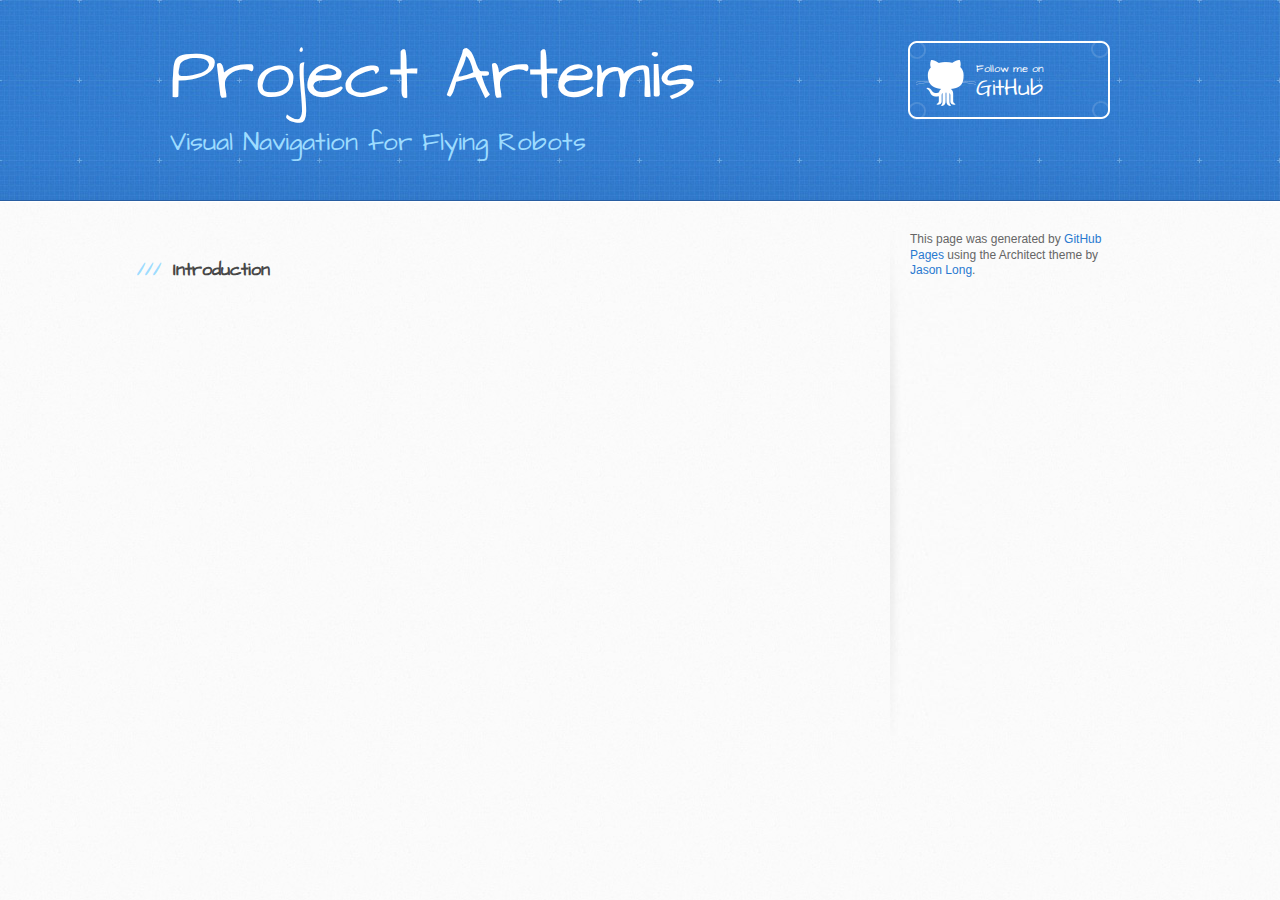
==== index.html @ 9c4ae9bb "Replace master branch with page content via GitHub" ====
<!DOCTYPE html>
<html>
  <head>
    <meta charset='utf-8'>
    <meta http-equiv="X-UA-Compatible" content="chrome=1">
    <meta name="viewport" content="width=device-width, initial-scale=1, maximum-scale=1">
    <link href='https://fonts.googleapis.com/css?family=Architects+Daughter' rel='stylesheet' type='text/css'>
    <link rel="stylesheet" type="text/css" href="stylesheets/stylesheet.css" media="screen">
    <link rel="stylesheet" type="text/css" href="stylesheets/github-light.css" media="screen">
    <link rel="stylesheet" type="text/css" href="stylesheets/print.css" media="print">

    <!--[if lt IE 9]>
    <script src="//html5shiv.googlecode.com/svn/trunk/html5.js"></script>
    <![endif]-->

    <title>Project Artemis by ProjectArtemis</title>
  </head>

  <body>
    <header>
      <div class="inner">
        <h1>Project Artemis</h1>
        <h2>Visual Navigation for Flying Robots</h2>
        <a href="https://github.com/ProjectArtemis" class="button"><small>Follow me on</small> GitHub</a>
      </div>
    </header>

    <div id="content-wrapper">
      <div class="inner clearfix">
        <section id="main-content">
          <h3>
<a id="introduction" class="anchor" href="#introduction" aria-hidden="true"><span class="octicon octicon-link"></span></a>Introduction</h3>
        </section>

        <aside id="sidebar">


          <p>This page was generated by <a href="https://pages.github.com">GitHub Pages</a> using the Architect theme by <a href="https://twitter.com/jasonlong">Jason Long</a>.</p>
        </aside>
      </div>
    </div>

  
  </body>
</html>
---- stylesheets/stylesheet.css ----
/*! normalize.css v3.0.2 | MIT License | git.io/normalize */

/**
 * 1. Set default font family to sans-serif.
 * 2. Prevent iOS text size adjust after orientation change, without disabling
 *    user zoom.
 */

html {
  font-family: sans-serif; /* 1 */
  -webkit-text-size-adjust: 100%; /* 2 */
  -ms-text-size-adjust: 100%; /* 2 */
}

/**
 * Remove default margin.
 */

body {
  margin: 0;
}

/* HTML5 display definitions
   ========================================================================== */

/**
 * Correct `block` display not defined for any HTML5 element in IE 8/9.
 * Correct `block` display not defined for `details` or `summary` in IE 10/11
 * and Firefox.
 * Correct `block` display not defined for `main` in IE 11.
 */

article,
aside,
details,
figcaption,
figure,
footer,
header,
hgroup,
main,
menu,
nav,
section,
summary {
  display: block;
}

/**
 * 1. Correct `inline-block` display not defined in IE 8/9.
 * 2. Normalize vertical alignment of `progress` in Chrome, Firefox, and Opera.
 */

audio,
canvas,
progress,
video {
  display: inline-block; /* 1 */
  vertical-align: baseline; /* 2 */
}

/**
 * Prevent modern browsers from displaying `audio` without controls.
 * Remove excess height in iOS 5 devices.
 */

audio:not([controls]) {
  display: none;
  height: 0;
}

/**
 * Address `[hidden]` styling not present in IE 8/9/10.
 * Hide the `template` element in IE 8/9/11, Safari, and Firefox < 22.
 */

[hidden],
template {
  display: none;
}

/* Links
   ========================================================================== */

/**
 * Remove the gray background color from active links in IE 10.
 */

a {
  background-color: transparent;
}

/**
 * Improve readability when focused and also mouse hovered in all browsers.
 */

a:active,
a:hover {
  outline: 0;
}

/* Text-level semantics
   ========================================================================== */

/**
 * Address styling not present in IE 8/9/10/11, Safari, and Chrome.
 */

abbr[title] {
  border-bottom: 1px dotted;
}

/**
 * Address style set to `bolder` in Firefox 4+, Safari, and Chrome.
 */

b,
strong {
  font-weight: bold;
}

/**
 * Address styling not present in Safari and Chrome.
 */

dfn {
  font-style: italic;
}

/**
 * Address variable `h1` font-size and margin within `section` and `article`
 * contexts in Firefox 4+, Safari, and Chrome.
 */

h1 {
  margin: 0.67em 0;
  font-size: 2em;
}

/**
 * Address styling not present in IE 8/9.
 */

mark {
  color: #000;
  background: #ff0;
}

/**
 * Address inconsistent and variable font size in all browsers.
 */

small {
  font-size: 80%;
}

/**
 * Prevent `sub` and `sup` affecting `line-height` in all browsers.
 */

sub,
sup {
  position: relative;
  font-size: 75%;
  line-height: 0;
  vertical-align: baseline;
}

sup {
  top: -0.5em;
}

sub {
  bottom: -0.25em;
}

/* Embedded content
   ========================================================================== */

/**
 * Remove border when inside `a` element in IE 8/9/10.
 */

img {
  border: 0;
}

/**
 * Correct overflow not hidden in IE 9/10/11.
 */

svg:not(:root) {
  overflow: hidden;
}

/* Grouping content
   ========================================================================== */

/**
 * Address margin not present in IE 8/9 and Safari.
 */

figure {
  margin: 1em 40px;
}

/**
 * Address differences between Firefox and other browsers.
 */

hr {
  height: 0;
  -moz-box-sizing: content-box;
  box-sizing: content-box;
}

/**
 * Contain overflow in all browsers.
 */

pre {
  overflow: auto;
}

/**
 * Address odd `em`-unit font size rendering in all browsers.
 */

code,
kbd,
pre,
samp {
  font-family: monospace, monospace;
  font-size: 1em;
}

/* Forms
   ========================================================================== */

/**
 * Known limitation: by default, Chrome and Safari on OS X allow very limited
 * styling of `select`, unless a `border` property is set.
 */

/**
 * 1. Correct color not being inherited.
 *    Known issue: affects color of disabled elements.
 * 2. Correct font properties not being inherited.
 * 3. Address margins set differently in Firefox 4+, Safari, and Chrome.
 */

button,
input,
optgroup,
select,
textarea {
  margin: 0; /* 3 */
  font: inherit; /* 2 */
  color: inherit; /* 1 */
}

/**
 * Address `overflow` set to `hidden` in IE 8/9/10/11.
 */

button {
  overflow: visible;
}

/**
 * Address inconsistent `text-transform` inheritance for `button` and `select`.
 * All other form control elements do not inherit `text-transform` values.
 * Correct `button` style inheritance in Firefox, IE 8/9/10/11, and Opera.
 * Correct `select` style inheritance in Firefox.
 */

button,
select {
  text-transform: none;
}

/**
 * 1. Avoid the WebKit bug in Android 4.0.* where (2) destroys native `audio`
 *    and `video` controls.
 * 2. Correct inability to style clickable `input` types in iOS.
 * 3. Improve usability and consistency of cursor style between image-type
 *    `input` and others.
 */

button,
html input[type="button"], /* 1 */
input[type="reset"],
input[type="submit"] {
  -webkit-appearance: button; /* 2 */
  cursor: pointer; /* 3 */
}

/**
 * Re-set default cursor for disabled elements.
 */

button[disabled],
html input[disabled] {
  cursor: default;
}

/**
 * Remove inner padding and border in Firefox 4+.
 */

button::-moz-focus-inner,
input::-moz-focus-inner {
  padding: 0;
  border: 0;
}

/**
 * Address Firefox 4+ setting `line-height` on `input` using `!important` in
 * the UA stylesheet.
 */

input {
  line-height: normal;
}

/**
 * It's recommended that you don't attempt to style these elements.
 * Firefox's implementation doesn't respect box-sizing, padding, or width.
 *
 * 1. Address box sizing set to `content-box` in IE 8/9/10.
 * 2. Remove excess padding in IE 8/9/10.
 */

input[type="checkbox"],
input[type="radio"] {
  box-sizing: border-box; /* 1 */
  padding: 0; /* 2 */
}

/**
 * Fix the cursor style for Chrome's increment/decrement buttons. For certain
 * `font-size` values of the `input`, it causes the cursor style of the
 * decrement button to change from `default` to `text`.
 */

input[type="number"]::-webkit-inner-spin-button,
input[type="number"]::-webkit-outer-spin-button {
  height: auto;
}

/**
 * 1. Address `appearance` set to `searchfield` in Safari and Chrome.
 * 2. Address `box-sizing` set to `border-box` in Safari and Chrome
 *    (include `-moz` to future-proof).
 */

input[type="search"] {
  -webkit-box-sizing: content-box; /* 2 */
  -moz-box-sizing: content-box;
  box-sizing: content-box;
  -webkit-appearance: textfield; /* 1 */
}

/**
 * Remove inner padding and search cancel button in Safari and Chrome on OS X.
 * Safari (but not Chrome) clips the cancel button when the search input has
 * padding (and `textfield` appearance).
 */

input[type="search"]::-webkit-search-cancel-button,
input[type="search"]::-webkit-search-decoration {
  -webkit-appearance: none;
}

/**
 * Define consistent border, margin, and padding.
 */

fieldset {
  padding: 0.35em 0.625em 0.75em;
  margin: 0 2px;
  border: 1px solid #c0c0c0;
}

/**
 * 1. Correct `color` not being inherited in IE 8/9/10/11.
 * 2. Remove padding so people aren't caught out if they zero out fieldsets.
 */

legend {
  padding: 0; /* 2 */
  border: 0; /* 1 */
}

/**
 * Remove default vertical scrollbar in IE 8/9/10/11.
 */

textarea {
  overflow: auto;
}

/**
 * Don't inherit the `font-weight` (applied by a rule above).
 * NOTE: the default cannot safely be changed in Chrome and Safari on OS X.
 */

optgroup {
  font-weight: bold;
}

/* Tables
   ========================================================================== */

/**
 * Remove most spacing between table cells.
 */

table {
  border-spacing: 0;
  border-collapse: collapse;
}

td,
th {
  padding: 0;
}

/* LAYOUT STYLES */
body {
  font-family: 'Helvetica Neue', Helvetica, Arial, serif;
  font-size: 15px;
  font-weight: 400;
  line-height: 1.5;
  color: #666;
  background: #fafafa url(../images/body-bg.jpg) 0 0 repeat;
}

p {
  margin-top: 0;
}

a {
  color: #2879d0;
}
a:hover {
  color: #2268b2;
}

header {
  padding-top: 40px;
  padding-bottom: 40px;
  font-family: 'Architects Daughter', 'Helvetica Neue', Helvetica, Arial, serif;
  background: #2e7bcf url(../images/header-bg.jpg) 0 0 repeat-x;
  border-bottom: solid 1px #275da1;
}

header h1 {
  width: 540px;
  margin-top: 0;
  margin-bottom: 0.2em;
  font-size: 72px;
  font-weight: normal;
  line-height: 1;
  color: #fff;
  letter-spacing: -1px;
}

header h2 {
  width: 540px;
  margin-top: 0;
  margin-bottom: 0;
  font-size: 26px;
  font-weight: normal;
  line-height: 1.3;
  color: #9ddcff;
  letter-spacing: 0;
}

.inner {
  position: relative;
  width: 940px;
  margin: 0 auto;
}

#content-wrapper {
  padding-top: 30px;
  border-top: solid 1px #fff;
}

#main-content {
  float: left;
  width: 690px;
}

#main-content img {
  max-width: 100%;
}

aside#sidebar {
  float: right;
  width: 200px;
  min-height: 504px;
  padding-left: 20px;
  font-size: 12px;
  line-height: 1.3;
  background: transparent url(../images/sidebar-bg.jpg) 0 0 no-repeat;
}

aside#sidebar p.repo-owner,
aside#sidebar p.repo-owner a {
  font-weight: bold;
}

#downloads {
  margin-bottom: 40px;
}

a.button {
  width: 134px;
  height: 58px;
  padding-top: 22px;
  padding-left: 68px;
  font-family: 'Architects Daughter', 'Helvetica Neue', Helvetica, Arial, serif;
  font-size: 23px;
  line-height: 1.2;
  color: #fff;
}
a.button small {
  display: block;
  font-size: 11px;
}
header a.button {
  position: absolute;
  top: 0;
  right: 0;
  background: transparent url(../images/github-button.png) 0 0 no-repeat;
}
aside a.button {
  display: block;
  width: 138px;
  padding-left: 64px;
  margin-bottom: 20px;
  font-size: 21px;
  background: transparent url(../images/download-button.png) 0 0 no-repeat;
}

code, pre {
  margin-bottom: 30px;
  font-family: Monaco, "Bitstream Vera Sans Mono", "Lucida Console", Terminal, monospace;
  font-size: 13px;
  color: #222;
}

code {
  padding: 0 3px;
  background-color: #f2f8fc;
  border: solid 1px #dbe7f3;
}

pre {
  padding: 20px;
  overflow: auto;
  text-shadow: none;
  background: #fff;
  border: solid 1px #f2f2f2;
}
pre code {
  padding: 0;
  color: #2879d0;
  background-color: #fff;
  border: none;
}

ul, ol, dl {
  margin-bottom: 20px;
}


/* COMMON STYLES */

hr {
  height: 0;
  margin-top: 1em;
  margin-bottom: 1em;
  border: 0;
  border-top: solid 1px #ddd;
}

table {
  width: 100%;
  border: 1px solid #ebebeb;
}

th {
  font-weight: 500;
}

td {
  font-weight: 300;
  text-align: center;
  border: 1px solid #ebebeb;
}

form {
  padding: 20px;
  background: #f2f2f2;

}


/* GENERAL ELEMENT TYPE STYLES */

#main-content h1 {
  margin-top: 0;
  margin-bottom: 0;
  font-family: 'Architects Daughter', 'Helvetica Neue', Helvetica, Arial, serif;
  font-size: 2.8em;
  font-weight: normal;
  color: #474747;
  text-indent: 6px;
  letter-spacing: -1px;
}

#main-content h1:before {
  padding-right: 0.3em;
  margin-left: -0.9em;
  color: #9ddcff;
  content: "/";
}

#main-content h2 {
  margin-bottom: 8px;
  font-family: 'Architects Daughter', 'Helvetica Neue', Helvetica, Arial, serif;
  font-size: 22px;
  font-weight: bold;
  color: #474747;
  text-indent: 4px;
}
#main-content h2:before {
  padding-right: 0.3em;
  margin-left: -1.5em;
  content: "//";
  color: #9ddcff;
}

#main-content h3 {
  margin-top: 24px;
  margin-bottom: 8px;
  font-family: 'Architects Daughter', 'Helvetica Neue', Helvetica, Arial, serif;
  font-size: 18px;
  font-weight: bold;
  color: #474747;
  text-indent: 3px;
}

#main-content h3:before {
  padding-right: 0.3em;
  margin-left: -2em;
  content: "///";
  color: #9ddcff;
}

#main-content h4 {
  margin-bottom: 8px;
  font-family: 'Architects Daughter', 'Helvetica Neue', Helvetica, Arial, serif;
  font-size: 15px;
  font-weight: bold;
  color: #474747;
  text-indent: 3px;
}

h4:before {
  padding-right: 0.3em;
  margin-left: -2.8em;
  content: "////";
  color: #9ddcff;
}

#main-content h5 {
  margin-bottom: 8px;
  font-family: 'Architects Daughter', 'Helvetica Neue', Helvetica, Arial, serif;
  font-size: 14px;
  color: #474747;
  text-indent: 3px;
}
h5:before {
  padding-right: 0.3em;
  margin-left: -3.2em;
  content: "/////";
  color: #9ddcff;
}

#main-content h6 {
  margin-bottom: 8px;
  font-family: 'Architects Daughter', 'Helvetica Neue', Helvetica, Arial, serif;
  font-size: .8em;
  color: #474747;
  text-indent: 3px;
}
h6:before {
  padding-right: 0.3em;
  margin-left: -3.7em;
  content: "//////";
  color: #9ddcff;
}

p {
  margin-bottom: 20px;
}

a {
  text-decoration: none;
}

p a {
  font-weight: 400;
}

blockquote {
  padding: 0 0 0 30px;
  margin-bottom: 20px;
  font-size: 1.6em;
  border-left: 10px solid #e9e9e9;
}

ul {
  list-style-position: inside;
  list-style: disc;
  padding-left: 20px;
}

ol {
  list-style-position: inside;
  list-style: decimal;
  padding-left: 3px;
}

dl dd {
  font-style: italic;
  font-weight: 100;
}

footer {
  padding-top: 20px;
  padding-bottom: 30px;
  margin-top: 40px;
  font-size: 13px;
  color: #aaa;
  background: transparent url('../images/hr.png') 0 0 no-repeat;
}

footer a {
  color: #666;
}
footer a:hover {
  color: #444;
}

/* MISC */
.clearfix:after {
  display: block;
  height: 0;
  clear: both;
  visibility: hidden;
  content: '.';
}

.clearfix {display: inline-block;}
* html .clearfix {height: 1%;}
.clearfix {display: block;}

/* #Media Queries
================================================== */

/* Smaller than standard 960 (devices and browsers) */
@media only screen and (max-width: 959px) { }

/* Tablet Portrait size to standard 960 (devices and browsers) */
@media only screen and (min-width: 768px) and (max-width: 959px) {
  .inner {
    width: 740px;
  }
  header h1, header h2 {
    width: 340px;
  }
  header h1 {
    font-size: 60px;
  }
  header h2 {
    font-size: 30px;
  }
  #main-content {
    width: 490px;
  }
  #main-content h1:before,
  #main-content h2:before,
  #main-content h3:before,
  #main-content h4:before,
  #main-content h5:before,
  #main-content h6:before {
    padding-right: 0;
    margin-left: 0;
    content: none;
  }
}

/* All Mobile Sizes (devices and browser) */
@media only screen and (max-width: 767px) {
  .inner {
    width: 93%;
  }
  header {
    padding: 20px 0;
  }
  header .inner {
    position: relative;
  }
  header h1, header h2 {
    width: 100%;
  }
  header h1 {
    font-size: 48px;
  }
  header h2 {
    font-size: 24px;
  }
  header a.button {
    position: relative;
    display: inline-block;
    width: auto;
    height: auto;
    padding: 5px 10px;
    margin-top: 15px;
    font-size: 13px;
    line-height: 1;
    color: #2879d0;
    text-align: center;
    background-color: #9ddcff;
    background-image: none;
    border-radius: 5px;
    -moz-border-radius: 5px;
    -webkit-border-radius: 5px;
  }
  header a.button small {
    display: inline;
    font-size: 13px;
  }
  #main-content,
  aside#sidebar {
    float: none;
    width: 100% ! important;
  }
  aside#sidebar {
    min-height: 0;
    padding: 20px 0;
    margin-top: 20px;
    background-image: none;
    border-top: solid 1px #ddd;
  }
  aside#sidebar a.button {
    display: none;
  }
  #main-content h1:before,
  #main-content h2:before,
  #main-content h3:before,
  #main-content h4:before,
  #main-content h5:before,
  #main-content h6:before {
    padding-right: 0;
    margin-left: 0;
    content: none;
  }
}

/* Mobile Landscape Size to Tablet Portrait (devices and browsers) */
@media only screen and (min-width: 480px) and (max-width: 767px) { }

/* Mobile Portrait Size to Mobile Landscape Size (devices and browsers) */
@media only screen and (max-width: 479px) { }
---- stylesheets/github-light.css ----
/*
   Copyright 2014 GitHub Inc.

   Licensed under the Apache License, Version 2.0 (the "License");
   you may not use this file except in compliance with the License.
   You may obtain a copy of the License at

       http://www.apache.org/licenses/LICENSE-2.0

   Unless required by applicable law or agreed to in writing, software
   distributed under the License is distributed on an "AS IS" BASIS,
   WITHOUT WARRANTIES OR CONDITIONS OF ANY KIND, either express or implied.
   See the License for the specific language governing permissions and
   limitations under the License.

*/

.pl-c /* comment */ {
  color: #969896;
}

.pl-c1      /* constant, markup.raw, meta.diff.header, meta.module-reference, meta.property-name, support, support.constant, support.variable, variable.other.constant */,
.pl-s .pl-v /* string variable */ {
  color: #0086b3;
}

.pl-e  /* entity */,
.pl-en /* entity.name */ {
  color: #795da3;
}

.pl-s .pl-s1 /* string source */,
.pl-smi      /* storage.modifier.import, storage.modifier.package, storage.type.java, variable.other, variable.parameter.function */ {
  color: #333;
}

.pl-ent /* entity.name.tag */ {
  color: #63a35c;
}

.pl-k /* keyword, storage, storage.type */ {
  color: #a71d5d;
}

.pl-pds              /* punctuation.definition.string, string.regexp.character-class */,
.pl-s                /* string */,
.pl-s .pl-pse .pl-s1 /* string punctuation.section.embedded source */,
.pl-sr               /* string.regexp */,
.pl-sr .pl-cce       /* string.regexp constant.character.escape */,
.pl-sr .pl-sra       /* string.regexp string.regexp.arbitrary-repitition */,
.pl-sr .pl-sre       /* string.regexp source.ruby.embedded */ {
  color: #183691;
}

.pl-v /* variable */ {
  color: #ed6a43;
}

.pl-id /* invalid.deprecated */ {
  color: #b52a1d;
}

.pl-ii /* invalid.illegal */ {
  background-color: #b52a1d;
  color: #f8f8f8;
}

.pl-sr .pl-cce /* string.regexp constant.character.escape */ {
  color: #63a35c;
  font-weight: bold;
}

.pl-ml /* markup.list */ {
  color: #693a17;
}

.pl-mh        /* markup.heading */,
.pl-mh .pl-en /* markup.heading entity.name */,
.pl-ms        /* meta.separator */ {
  color: #1d3e81;
  font-weight: bold;
}

.pl-mq /* markup.quote */ {
  color: #008080;
}

.pl-mi /* markup.italic */ {
  color: #333;
  font-style: italic;
}

.pl-mb /* markup.bold */ {
  color: #333;
  font-weight: bold;
}

.pl-md /* markup.deleted, meta.diff.header.from-file */ {
  background-color: #ffecec;
  color: #bd2c00;
}

.pl-mi1 /* markup.inserted, meta.diff.header.to-file */ {
  background-color: #eaffea;
  color: #55a532;
}

.pl-mdr /* meta.diff.range */ {
  color: #795da3;
  font-weight: bold;
}

.pl-mo /* meta.output */ {
  color: #1d3e81;
}
---- stylesheets/print.css ----
html, body, div, span, applet, object, iframe,
h1, h2, h3, h4, h5, h6, p, blockquote, pre,
a, abbr, acronym, address, big, cite, code,
del, dfn, em, img, ins, kbd, q, s, samp,
small, strike, strong, sub, sup, tt, var,
b, u, i, center,
dl, dt, dd, ol, ul, li,
fieldset, form, label, legend,
table, caption, tbody, tfoot, thead, tr, th, td,
article, aside, canvas, details, embed,
figure, figcaption, footer, header, hgroup,
menu, nav, output, ruby, section, summary,
time, mark, audio, video {
  padding: 0;
  margin: 0;
  font: inherit;
  font-size: 100%;
  vertical-align: baseline;
  border: 0;
}
/* HTML5 display-role reset for older browsers */
article, aside, details, figcaption, figure,
footer, header, hgroup, menu, nav, section {
  display: block;
}
body {
  line-height: 1;
}
ol, ul {
  list-style: none;
}
blockquote, q {
  quotes: none;
}
blockquote:before, blockquote:after,
q:before, q:after {
  content: '';
  content: none;
}
table {
  border-spacing: 0;
  border-collapse: collapse;
}
body {
  font-family: 'Helvetica Neue', Helvetica, Arial, serif;
  font-size: 13px;
  line-height: 1.5;
  color: #000;
}

a {
  font-weight: bold;
  color: #d5000d;
}

header {
  padding-top: 35px;
  padding-bottom: 10px;
}

header h1 {
  font-size: 48px;
  font-weight: bold;
  line-height: 1.2;
  color: #303030;
  letter-spacing: -1px;
}

header h2 {
  font-size: 24px;
  font-weight: normal;
  line-height: 1.3;
  color: #aaa;
  letter-spacing: -1px;
}
#downloads {
  display: none;
}
#main_content {
  padding-top: 20px;
}

code, pre {
  margin-bottom: 30px;
  font-family: Monaco, "Bitstream Vera Sans Mono", "Lucida Console", Terminal;
  font-size: 12px;
  color: #222;
}

code {
  padding: 0 3px;
}

pre {
  padding: 20px;
  overflow: auto;
  border: solid 1px #ddd;
}
pre code {
  padding: 0;
}

ul, ol, dl {
  margin-bottom: 20px;
}


/* COMMON STYLES */

table {
  width: 100%;
  border: 1px solid #ebebeb;
}

th {
  font-weight: 500;
}

td {
  font-weight: 300;
  text-align: center;
  border: 1px solid #ebebeb;
}

form {
  padding: 20px;
  background: #f2f2f2;

}


/* GENERAL ELEMENT TYPE STYLES */

h1 {
  font-size: 2.8em;
}

h2 {
  margin-bottom: 8px;
  font-size: 22px;
  font-weight: bold;
  color: #303030;
}

h3 {
  margin-bottom: 8px;
  font-size: 18px;
  font-weight: bold;
  color: #d5000d;
}

h4 {
  font-size: 16px;
  font-weight: bold;
  color: #303030;
}

h5 {
  font-size: 1em;
  color: #303030;
}

h6 {
  font-size: .8em;
  color: #303030;
}

p {
  margin-bottom: 20px;
  font-weight: 300;
}

a {
  text-decoration: none;
}

p a {
  font-weight: 400;
}

blockquote {
  padding: 0 0 0 30px;
  margin-bottom: 20px;
  font-size: 1.6em;
  border-left: 10px solid #e9e9e9;
}

ul li {
  padding-left: 20px;
  list-style-position: inside;
  list-style: disc;
}

ol li {
  padding-left: 3px;
  list-style-position: inside;
  list-style: decimal;
}

dl dd {
  font-style: italic;
  font-weight: 100;
}

footer {
  padding-top: 20px;
  padding-bottom: 30px;
  margin-top: 40px;
  font-size: 13px;
  color: #aaa;
}

footer a {
  color: #666;
}

/* MISC */
.clearfix:after {
  display: block;
  height: 0;
  clear: both;
  visibility: hidden;
  content: '.';
}

.clearfix {display: inline-block;}
* html .clearfix {height: 1%;}
.clearfix {display: block;}
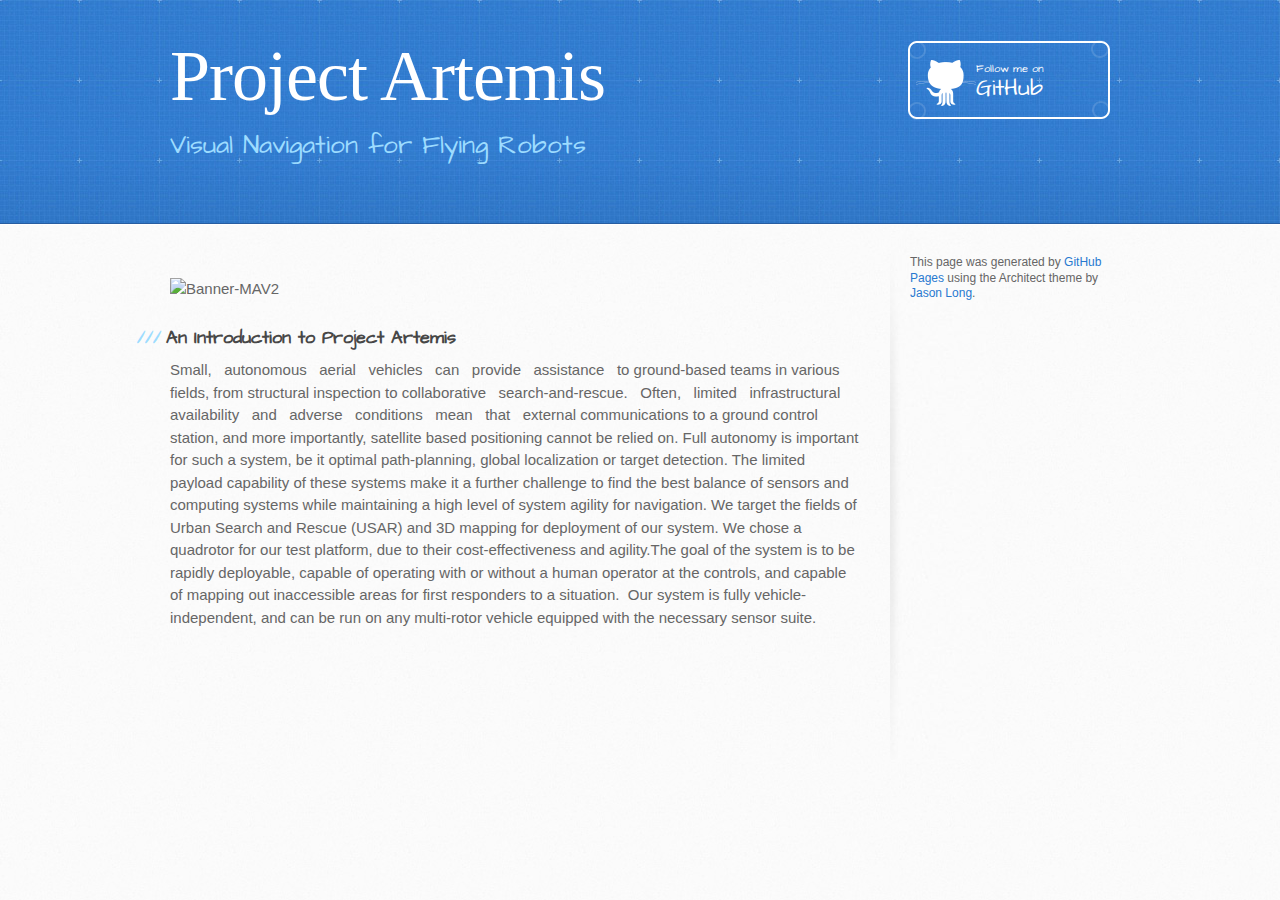
==== commit 19edc046: "Add new front page" ====
--- a/index.html
+++ b/index.html
@@ -1,45 +1,75 @@
 <!DOCTYPE html>
 <html>
   <head>
-    <meta charset='utf-8'>
-    <meta http-equiv="X-UA-Compatible" content="chrome=1">
-    <meta name="viewport" content="width=device-width, initial-scale=1, maximum-scale=1">
-    <link href='https://fonts.googleapis.com/css?family=Architects+Daughter' rel='stylesheet' type='text/css'>
-    <link rel="stylesheet" type="text/css" href="stylesheets/stylesheet.css" media="screen">
-    <link rel="stylesheet" type="text/css" href="stylesheets/github-light.css" media="screen">
-    <link rel="stylesheet" type="text/css" href="stylesheets/print.css" media="print">
-
+    <meta  content="text/html; charset=utf-8"  http-equiv="content-type">
+    <meta  http-equiv="X-UA-Compatible"  content="chrome=1">
+    <meta  name="viewport"  content="width=device-width, initial-scale=1, maximum-scale=1">
+    <link  href="https://fonts.googleapis.com/css?family=Architects+Daughter"  rel="stylesheet"
+       type="text/css">
+    <link  rel="stylesheet"  type="text/css"  href="stylesheets/stylesheet.css"
+       media="screen">
+    <link  rel="stylesheet"  type="text/css"  href="stylesheets/github-light.css"
+       media="screen">
+    <link  rel="stylesheet"  type="text/css"  href="stylesheets/print.css"  media="print">
     <!--[if lt IE 9]>
-    <script src="//html5shiv.googlecode.com/svn/trunk/html5.js"></script>
-    <![endif]-->
-
-    <title>Project Artemis by ProjectArtemis</title>
+    <script src="//html5shiv.googlecode.com/svn/trunk/html5.js"></script>    <![endif]-->
+    <title>Project Artemis</title>
   </head>
-
   <body>
     <header>
-      <div class="inner">
-        <h1>Project Artemis</h1>
+      <div  class="inner">
+        <h1><span  style="font-family: Ubuntu Condensed;">Project Artemis</span></h1>
         <h2>Visual Navigation for Flying Robots</h2>
-        <a href="https://github.com/ProjectArtemis" class="button"><small>Follow me on</small> GitHub</a>
+        <p><a  href="https://github.com/ProjectArtemis"  class="button"><small>Follow
+              me on</small> GitHub</a> </p>
       </div>
     </header>
-
-    <div id="content-wrapper">
-      <div class="inner clearfix">
-        <section id="main-content">
-          <h3>
-<a id="introduction" class="anchor" href="#introduction" aria-hidden="true"><span class="octicon octicon-link"></span></a>Introduction</h3>
+    <div  id="content-wrapper">
+      <div  class="inner clearfix">
+        <section  id="main-content"> <br>
+          <img  alt="Banner-MAV2"  src="images/content/banner.jpg">
+          <h3>An Introduction to Project Artemis<br>
+          </h3>
+          <p>Small,&nbsp;&nbsp; autonomous&nbsp;&nbsp; aerial&nbsp;&nbsp;
+            vehicles&nbsp;&nbsp; can&nbsp;&nbsp; provide&nbsp;&nbsp;
+            assistance&nbsp;&nbsp; to ground-based teams in various fields, from
+            structural inspection to collaborative&nbsp;&nbsp;
+            search-and-rescue.&nbsp;&nbsp; Often,&nbsp;&nbsp;
+            limited&nbsp;&nbsp; infrastructural availability&nbsp;&nbsp;
+            and&nbsp;&nbsp; adverse&nbsp;&nbsp; conditions&nbsp;&nbsp;
+            mean&nbsp;&nbsp; that&nbsp;&nbsp; external communications to a
+            ground control station, and more importantly, satellite based
+            positioning cannot be relied on. Full autonomy is important for such
+            a system, be it optimal path-planning, global localization or target
+            detection. The limited payload capability of these systems make it a
+            further challenge to find the best balance of sensors and computing
+            systems while maintaining a high level of system agility for
+            navigation. We target the fields of Urban Search and Rescue (USAR)
+            and 3D mapping for deployment of our system. We chose a quadrotor
+            for our test platform, due to their cost-effectiveness and
+            agility.The goal of the system is to be rapidly deployable, capable
+            of operating with or without a human operator at the controls, and
+            capable of mapping out inaccessible areas for first responders to a
+            situation.&nbsp; Our system is fully vehicle-independent, and can be
+            run on any multi-rotor vehicle equipped with the necessary sensor
+            suite.</p>
+          <p><br>
+          </p>
+          <p>
+            <meta  http-equiv="content-type"  content="text/html; charset=utf-8">
+          </p>
+          <p>
+            <meta  http-equiv="content-type"  content="text/html; charset=utf-8">
+          </p>
         </section>
-
-        <aside id="sidebar">
-
-
-          <p>This page was generated by <a href="https://pages.github.com">GitHub Pages</a> using the Architect theme by <a href="https://twitter.com/jasonlong">Jason Long</a>.</p>
+        <aside  id="sidebar">
+          <p>This page was generated by <a  href="https://pages.github.com">GitHub
+              Pages</a> using the Architect theme by <a  href="https://twitter.com/jasonlong">Jason
+              Long</a>.</p>
+          <p><br>
+          </p>
         </aside>
       </div>
     </div>
-
-  
   </body>
 </html>
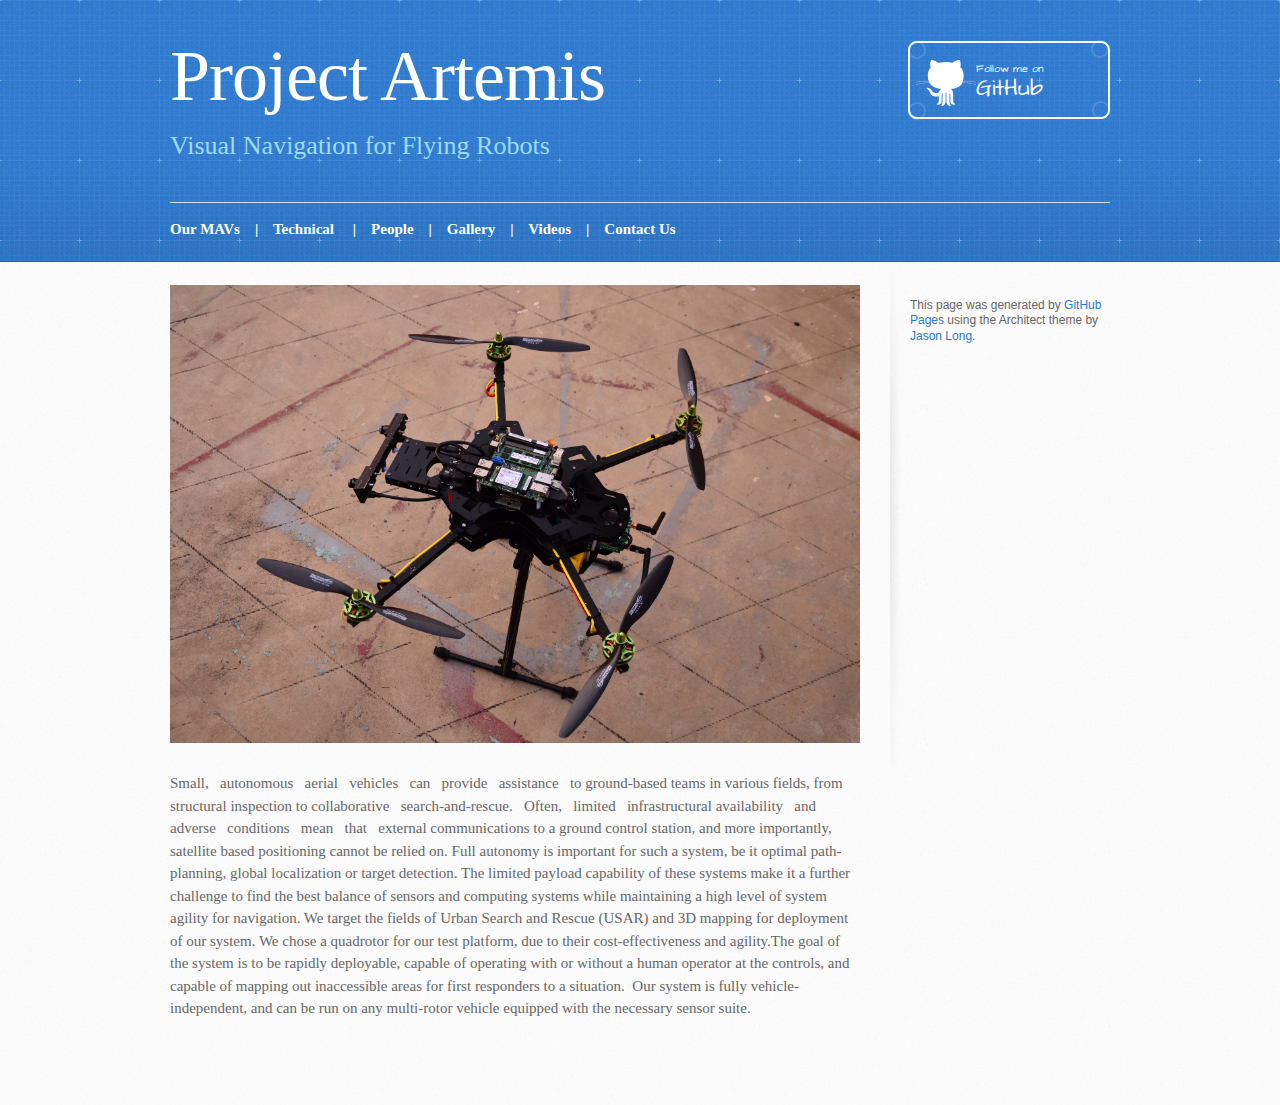
==== commit 96d2a824: "Add pages" ====
--- a/index.html
+++ b/index.html
@@ -17,52 +17,60 @@
   </head>
   <body>
     <header>
-      <div  class="inner">
-        <h1><span  style="font-family: Ubuntu Condensed;">Project Artemis</span></h1>
-        <h2>Visual Navigation for Flying Robots</h2>
+      <div  style="height: 181px;"  class="inner">
+        <h1><span  style="font-family: LTAroma;">Project Artemis</span></h1>
+        <h2><span  style="font-family: LTAroma;">Visual Navigation for Flying
+            Robots</span></h2>
+        <br>
+        <hr> <span  style="color: rgb(255, 255, 255); font-weight: bold;"><span
+             style="font-family: LTAroma;"><a  style="color: rgb(255, 255, 255);"
+               href="/home/kabir/artemis_web/mavs.html">Our MAVs</a>&nbsp;&nbsp;&nbsp;
+            |&nbsp;&nbsp;&nbsp; Technical&nbsp;&nbsp; &nbsp; |&nbsp;&nbsp;&nbsp;
+            People&nbsp;&nbsp;&nbsp; |&nbsp;&nbsp;&nbsp;
+            Gallery&nbsp;&nbsp;&nbsp; |&nbsp;&nbsp;&nbsp;
+            Videos&nbsp;&nbsp;&nbsp; |&nbsp;&nbsp;&nbsp; Contact Us</span></span>
         <p><a  href="https://github.com/ProjectArtemis"  class="button"><small>Follow
-              me on</small> GitHub</a> </p>
+              me on</small> GitHub</a></p>
       </div>
     </header>
-    <div  id="content-wrapper">
+    <div>
       <div  class="inner clearfix">
         <section  id="main-content"> <br>
-          <img  alt="Banner-MAV2"  src="images/content/banner.jpg">
-          <h3>An Introduction to Project Artemis<br>
-          </h3>
-          <p>Small,&nbsp;&nbsp; autonomous&nbsp;&nbsp; aerial&nbsp;&nbsp;
-            vehicles&nbsp;&nbsp; can&nbsp;&nbsp; provide&nbsp;&nbsp;
-            assistance&nbsp;&nbsp; to ground-based teams in various fields, from
-            structural inspection to collaborative&nbsp;&nbsp;
-            search-and-rescue.&nbsp;&nbsp; Often,&nbsp;&nbsp;
-            limited&nbsp;&nbsp; infrastructural availability&nbsp;&nbsp;
-            and&nbsp;&nbsp; adverse&nbsp;&nbsp; conditions&nbsp;&nbsp;
-            mean&nbsp;&nbsp; that&nbsp;&nbsp; external communications to a
-            ground control station, and more importantly, satellite based
-            positioning cannot be relied on. Full autonomy is important for such
-            a system, be it optimal path-planning, global localization or target
-            detection. The limited payload capability of these systems make it a
-            further challenge to find the best balance of sensors and computing
-            systems while maintaining a high level of system agility for
-            navigation. We target the fields of Urban Search and Rescue (USAR)
-            and 3D mapping for deployment of our system. We chose a quadrotor
-            for our test platform, due to their cost-effectiveness and
-            agility.The goal of the system is to be rapidly deployable, capable
-            of operating with or without a human operator at the controls, and
-            capable of mapping out inaccessible areas for first responders to a
-            situation.&nbsp; Our system is fully vehicle-independent, and can be
-            run on any multi-rotor vehicle equipped with the necessary sensor
-            suite.</p>
+          <img  alt=""  src="images/content/mav1.jpg"><span  style="font-family: LTAroma;"><br>
+            <br>
+          </span><span  style="font-family: LTAroma;"></span><span  style="font-family: LTAroma;"></span><span
+             style="font-family: LTAroma;"></span> <span  style="font-family: LTAroma;"></span>
+          <p><span  style="font-family: LTAroma;">Small,&nbsp;&nbsp;
+              autonomous&nbsp;&nbsp; aerial&nbsp;&nbsp; vehicles&nbsp;&nbsp;
+              can&nbsp;&nbsp; provide&nbsp;&nbsp; assistance&nbsp;&nbsp; to
+              ground-based teams in various fields, from structural inspection
+              to collaborative&nbsp;&nbsp; search-and-rescue.&nbsp;&nbsp;
+              Often,&nbsp;&nbsp; limited&nbsp;&nbsp; infrastructural
+              availability&nbsp;&nbsp; and&nbsp;&nbsp; adverse&nbsp;&nbsp;
+              conditions&nbsp;&nbsp; mean&nbsp;&nbsp; that&nbsp;&nbsp; external
+              communications to a ground control station, and more importantly,
+              satellite based positioning cannot be relied on. Full autonomy is
+              important for such a system, be it optimal path-planning, global
+              localization or target detection. The limited payload capability
+              of these systems make it a further challenge to find the best
+              balance of sensors and computing systems while maintaining a high
+              level of system agility for navigation. We target the fields of
+              Urban Search and Rescue (USAR) and 3D mapping for deployment of
+              our system. We chose a quadrotor for our test platform, due to
+              their cost-effectiveness and agility.The goal of the system is to
+              be rapidly deployable, capable of operating with or without a
+              human operator at the controls, and capable of mapping out
+              inaccessible areas for first responders to a situation.&nbsp; Our
+              system is fully vehicle-independent, and can be run on any
+              multi-rotor vehicle equipped with the necessary sensor suite.</span></p>
           <p><br>
           </p>
-          <p>
-            <meta  http-equiv="content-type"  content="text/html; charset=utf-8">
-          </p>
-          <p>
-            <meta  http-equiv="content-type"  content="text/html; charset=utf-8">
-          </p>
+          <p> </p>
+          <p> </p>
         </section>
         <aside  id="sidebar">
+          <p><br>
+          </p>
           <p>This page was generated by <a  href="https://pages.github.com">GitHub
               Pages</a> using the Architect theme by <a  href="https://twitter.com/jasonlong">Jason
               Long</a>.</p>
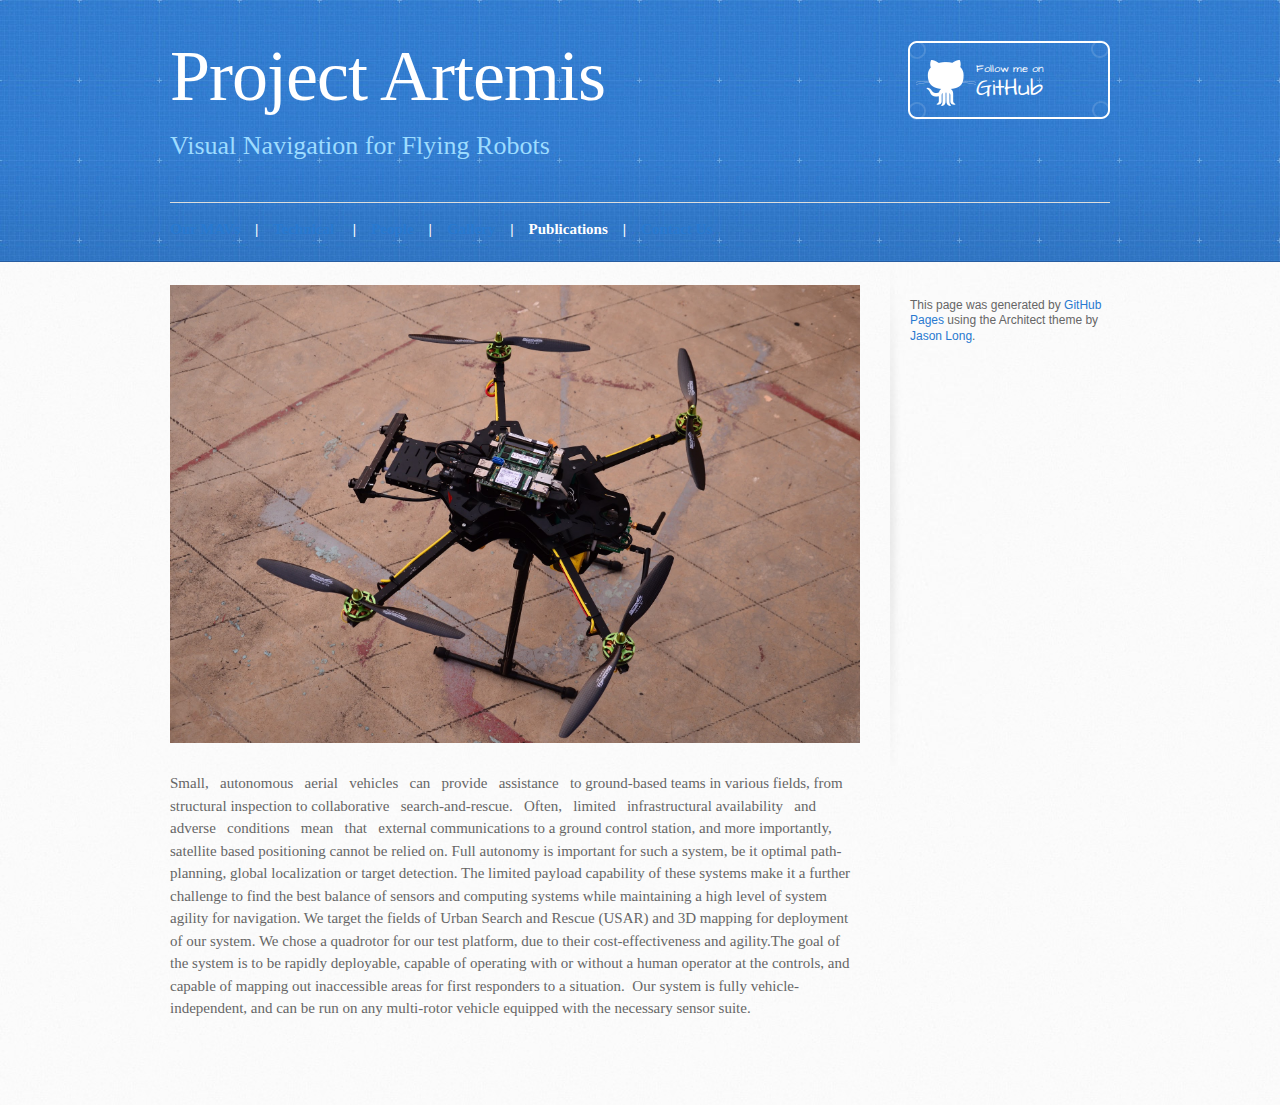
==== commit 0c8b46e7: "links" ====
--- a/index.html
+++ b/index.html
@@ -22,13 +22,17 @@
         <h2><span  style="font-family: LTAroma;">Visual Navigation for Flying
             Robots</span></h2>
         <br>
-        <hr> <span  style="color: rgb(255, 255, 255); font-weight: bold;"><span
-             style="font-family: LTAroma;"><a  style="color: rgb(255, 255, 255);"
-               href="/home/kabir/artemis_web/mavs.html">Our MAVs</a>&nbsp;&nbsp;&nbsp;
-            |&nbsp;&nbsp;&nbsp; Technical&nbsp;&nbsp; &nbsp; |&nbsp;&nbsp;&nbsp;
-            People&nbsp;&nbsp;&nbsp; |&nbsp;&nbsp;&nbsp;
-            Gallery&nbsp;&nbsp;&nbsp; |&nbsp;&nbsp;&nbsp;
-            Videos&nbsp;&nbsp;&nbsp; |&nbsp;&nbsp;&nbsp; Contact Us</span></span>
+        <hr><span  style="color: rgb(255, 255, 255);"><span  style="font-family: LTAroma;">
+            <span  style="font-weight: bold;"><a  href="mavs.html">Our MAVs</a>&nbsp;&nbsp;&nbsp;
+              |&nbsp;&nbsp;&nbsp;
+              <a  href="technical.html"> Technical</a>&nbsp;&nbsp; &nbsp;
+              |&nbsp;&nbsp;&nbsp;
+              <a  href="people.html"> People</a>&nbsp;&nbsp;&nbsp;
+              |&nbsp;&nbsp;&nbsp;
+              <a  href="gallery.html"> Gallery</a>&nbsp;&nbsp;&nbsp;
+              |&nbsp;&nbsp;&nbsp; Publications &nbsp;&nbsp; |&nbsp;&nbsp;&nbsp;
+            </span><span  style="font-weight: bold;"><a  href="contact.html">Contact
+                Us</a></span></span></span>
         <p><a  href="https://github.com/ProjectArtemis"  class="button"><small>Follow
               me on</small> GitHub</a></p>
       </div>
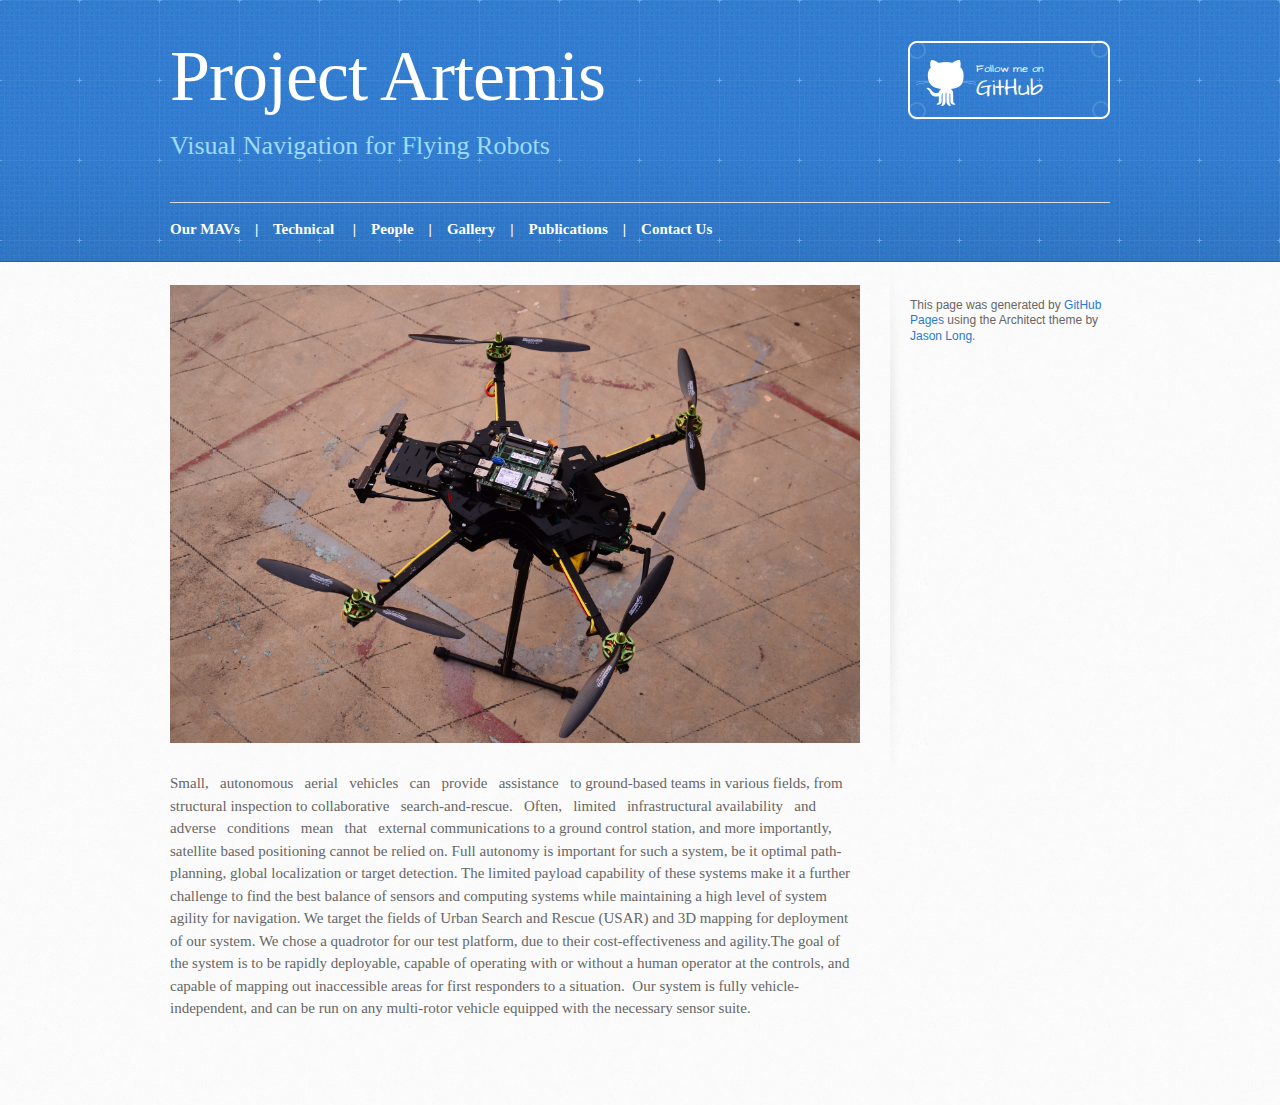
==== commit 78253c41: "header fix" ====
--- a/index.html
+++ b/index.html
@@ -23,16 +23,16 @@
             Robots</span></h2>
         <br>
         <hr><span  style="color: rgb(255, 255, 255);"><span  style="font-family: LTAroma;">
-            <span  style="font-weight: bold;"><a  href="mavs.html">Our MAVs</a>&nbsp;&nbsp;&nbsp;
-              |&nbsp;&nbsp;&nbsp;
-              <a  href="technical.html"> Technical</a>&nbsp;&nbsp; &nbsp;
-              |&nbsp;&nbsp;&nbsp;
-              <a  href="people.html"> People</a>&nbsp;&nbsp;&nbsp;
-              |&nbsp;&nbsp;&nbsp;
-              <a  href="gallery.html"> Gallery</a>&nbsp;&nbsp;&nbsp;
-              |&nbsp;&nbsp;&nbsp; Publications &nbsp;&nbsp; |&nbsp;&nbsp;&nbsp;
-            </span><span  style="font-weight: bold;"><a  href="contact.html">Contact
-                Us</a></span></span></span>
+            <span  style="font-weight: bold;"><a  style="color: rgb(255, 255, 255);"
+                 href="mavs.html">Our MAVs</a>&nbsp;&nbsp;&nbsp;
+              |&nbsp;&nbsp;&nbsp; <a  style="color: rgb(255, 255, 255);"  href="technical.html">
+                Technical</a>&nbsp;&nbsp; &nbsp; |&nbsp;&nbsp;&nbsp; <a  style="color: rgb(255, 255, 255);"
+                 href="people.html"> People</a>&nbsp;&nbsp;&nbsp;
+              |&nbsp;&nbsp;&nbsp; <a  style="color: rgb(255, 255, 255);"  href="gallery.html">
+                Gallery</a>&nbsp;&nbsp;&nbsp; |&nbsp;&nbsp;&nbsp; Publications
+              &nbsp;&nbsp; |&nbsp;&nbsp;&nbsp; </span><span  style="font-weight: bold;"><a
+                 href="contact.html"><span  style="color: rgb(255, 255, 255);">Contact
+                  Us</span> &nbsp;&nbsp;&nbsp;</a></span></span></span>
         <p><a  href="https://github.com/ProjectArtemis"  class="button"><small>Follow
               me on</small> GitHub</a></p>
       </div>
